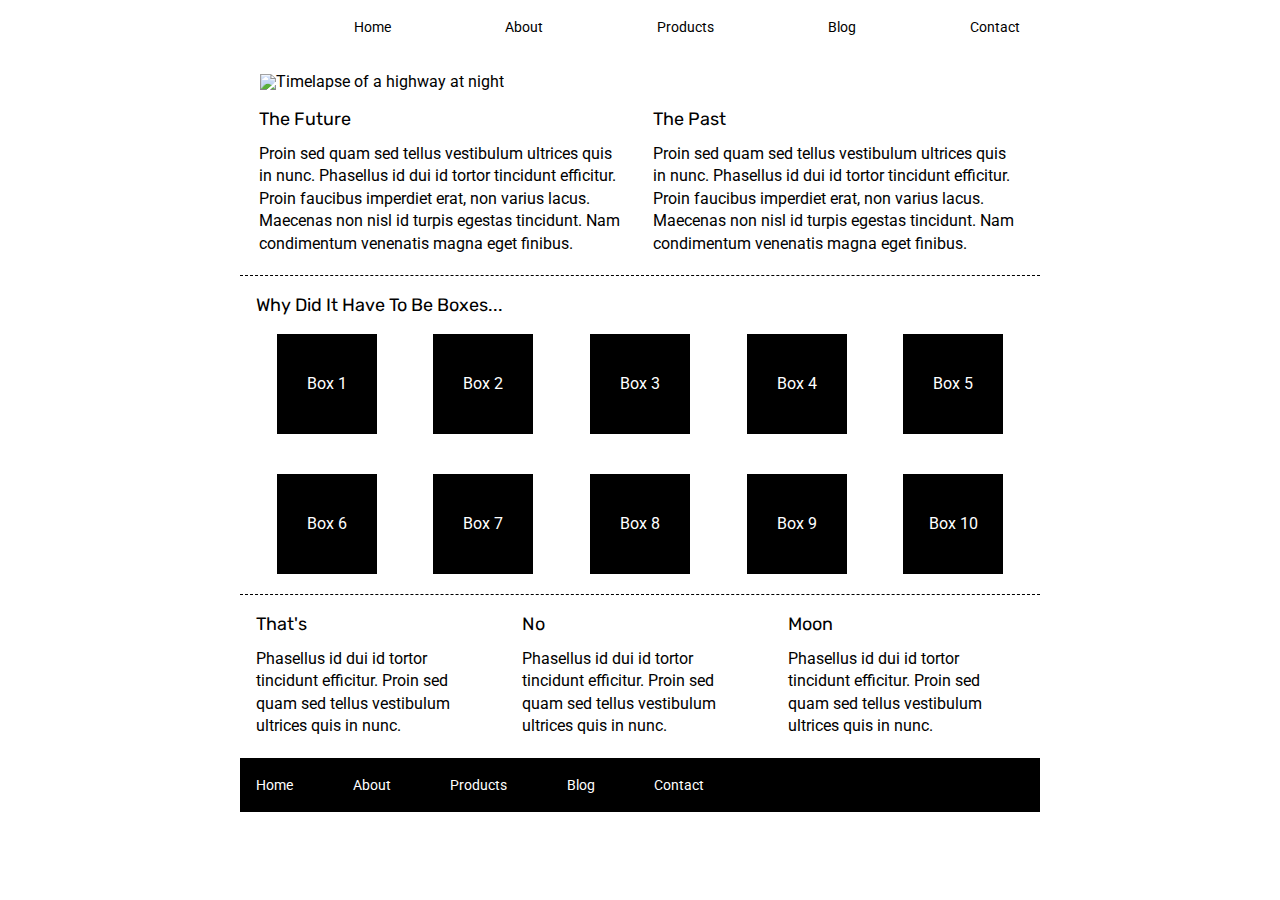
==== index.html @ dee3950b "Created header on index page. Commented through CSS to clarify sections" ====
<!doctype html>

<html lang="en">
<head>
  <meta charset="utf-8">

  <title>Sprint Challenge - Home</title>

  <link href="https://fonts.googleapis.com/css?family=Roboto|Rubik" rel="stylesheet">
  <link rel="stylesheet" href="css/index.css">

</head>

<header>
    <nav>
        <img src="img/lambda-black.png" alt="" class="logo">
        <a href="index.html">Home</a>
        <a href="about.html">About</a>
        <a href="product.html">Products</a>
        <a href="blog.html">Blog</a>
        <a href="contact.html">Contact</a>
    </nav>
    <img src="img/jumbo.jpg" alt="Timelapse of a highway at night" class="header-img">
</header>

<body>
    <div class="container">
   
        <section class="top-content">
            <div class="text-container">
                <h2>The Future</h2>
                <p>Proin sed quam sed tellus vestibulum ultrices quis in nunc. Phasellus id dui id tortor tincidunt efficitur. Proin faucibus imperdiet erat, non varius lacus. Maecenas non nisl id turpis egestas tincidunt. Nam condimentum venenatis magna eget finibus.</p>
            </div>
            <div class="text-container">
                <h2>The Past</h2>
                <p>Proin sed quam sed tellus vestibulum ultrices quis in nunc. Phasellus id dui id tortor tincidunt efficitur. Proin faucibus imperdiet erat, non varius lacus. Maecenas non nisl id turpis egestas tincidunt. Nam condimentum venenatis magna eget finibus.</p>
            </div>
        </section>
        
        <section class="middle-content">
        
            <h2>Why Did It Have To Be Boxes...</h2>
            
            <div class="boxes">
                <div class="box">Box 1</div>
                <div class="box">Box 2</div>
                <div class="box">Box 3</div>
                <div class="box">Box 4</div>
                <div class="box">Box 5</div>
                <div class="box">Box 6</div>
                <div class="box">Box 7</div>
                <div class="box">Box 8</div>
                <div class="box">Box 9</div>
                <div class="box">Box 10</div>
            </div>
        
        </section>

        <section class="bottom-content">

            <div class="text-container">
                <h2>That's</h2>
                <p>Phasellus id dui id tortor tincidunt efficitur. Proin sed quam sed tellus vestibulum ultrices quis in nunc.</p>
            </div>
            <div class="text-container">
                <h2>No</h2>
                <p>Phasellus id dui id tortor tincidunt efficitur. Proin sed quam sed tellus vestibulum ultrices quis in nunc.</p>
            </div>
            <div class="text-container">
                <h2>Moon</h2>
                <p>Phasellus id dui id tortor tincidunt efficitur. Proin sed quam sed tellus vestibulum ultrices quis in nunc.</p>
            </div>

        </section>
        
        <footer>
            <nav>
                <a href="#">Home</a>
                <a href="#">About</a>
                <a href="#">Products</a>
                <a href="#">Blog</a>
                <a href="#">Contact</a>
            </nav>
        </footer>
    </div><!-- container -->        
</body>
</html>
---- css/index.css ----
/*Begin CSS Reset*/
/* http://meyerweb.com/eric/tools/css/reset/ 
   v2.0 | 20110126
   License: none (public domain)
*/
html, body, div, span, applet, object, iframe,
h1, h2, h3, h4, h5, h6, p, blockquote, pre,
a, abbr, acronym, address, big, cite, code,
del, dfn, em, img, ins, kbd, q, s, samp,
small, strike, strong, sub, sup, tt, var,
b, u, i, center,
dl, dt, dd, ol, ul, li,
fieldset, form, label, legend,
table, caption, tbody, tfoot, thead, tr, th, td,
article, aside, canvas, details, embed, 
figure, figcaption, footer, header, hgroup, 
menu, nav, output, ruby, section, summary,
time, mark, audio, video {
	margin: 0;
	padding: 0;
	border: 0;
	font-size: 100%;
	font: inherit;
	vertical-align: baseline;
}
/* HTML5 display-role reset for older browsers */
article, aside, details, figcaption, figure, 
footer, header, hgroup, menu, nav, section {
	display: block;
}
body {
	line-height: 1;
}
ol, ul {
	list-style: none;
}
blockquote, q {
	quotes: none;
}
blockquote:before, blockquote:after,
q:before, q:after {
	content: '';
	content: none;
}
table {
	border-collapse: collapse;
	border-spacing: 0;
}
/*End of CSS reset*/

/*General styling*/
* {
    box-sizing: border-box;
}

html, body {
    height: 100%;
    font-family: 'Roboto', sans-serif;
}

h1, h2, h3, h4, h5 {
    font-size: 18px;
    margin-bottom: 15px;
    font-family: 'Rubik', sans-serif;
}

p {
    line-height: 1.4;
}

/*Header styling*/
header{
    width: 800px;
    margin:0 auto;
}
nav{
    margin-left: 0;
    padding-left: 0;
}
header nav{
    width: 800px;
    display: flex;
    justify-content: space-between;
    align-items: baseline;
    padding: 20px 20px 20px 0;
    font-size: 14px;
}
header nav a {
    color: black;
    text-decoration: none;
    
}
.header-img {
    margin: 20px;
}

/*Body styling*/
.container {
    width: 800px;
    margin: 0 auto;
}

.top-content {
    display: flex;
    flex-wrap: wrap;
    justify-content: space-evenly;
    margin-bottom: 20px;
    border-bottom: 1px dashed black;
}

.top-content .text-container {
    width: 48%;
    padding: 0 1%;
    padding-bottom: 20px;  
}

.middle-content {
    margin-bottom: 20px;
    border-bottom: 1px dashed black;
}

.middle-content h2 {
    padding: 0 2%;
    margin-bottom: 0;
}

.middle-content .boxes {
    display: flex;
    flex-wrap: wrap;
    justify-content: space-evenly;
}

.middle-content .boxes .box {
    width: 12.5%;
    height: 100px;
    background: black;
    margin: 20px 2.5%;
    color: white;
    display: flex;
    align-items: center;
    justify-content: center;
}

.bottom-content {
    display: flex;
    margin: 0 2% 20px;
    justify-content: space-around;
}

.bottom-content .text-container {
    padding-right: 4%;
}

.bottom-content .text-container:last-child {
    padding-right: 0;
}

/*Footer Styling*/

footer {
    width: 100%;
    background: black;
}

footer nav {
    width: 60%;
    display: flex;
    justify-content: space-between;
    align-items: center;
    padding: 20px 2%;
    font-size: 14px;
}

footer nav a {
    color: white;
    text-decoration: none;
}
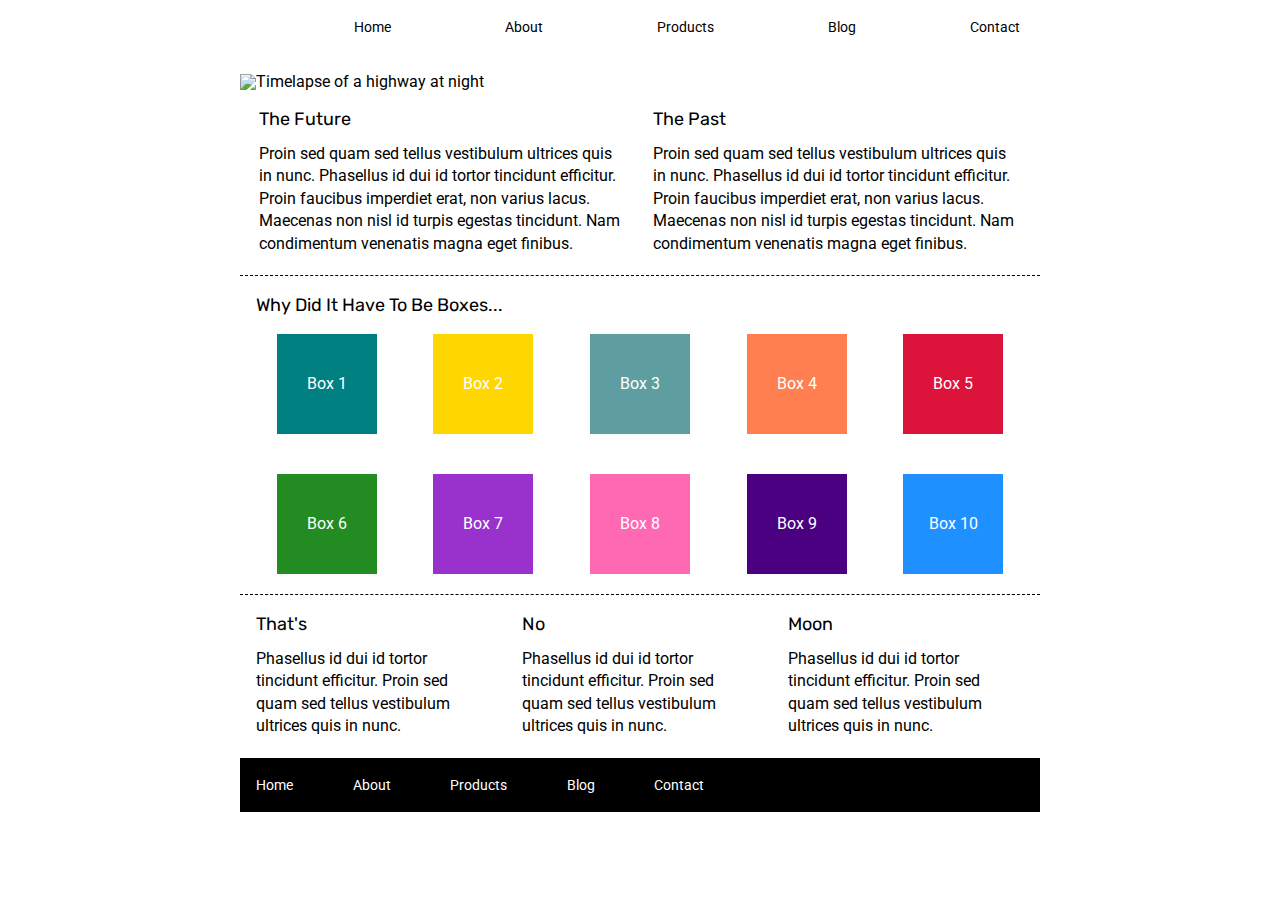
==== commit f19130ad: "assigned ids to boxes to give them colors and seperated that CSS from the body since it is frustrati" ====
--- a/index.html
+++ b/index.html
@@ -42,16 +42,16 @@
             <h2>Why Did It Have To Be Boxes...</h2>
             
             <div class="boxes">
-                <div class="box">Box 1</div>
-                <div class="box">Box 2</div>
-                <div class="box">Box 3</div>
-                <div class="box">Box 4</div>
-                <div class="box">Box 5</div>
-                <div class="box">Box 6</div>
-                <div class="box">Box 7</div>
-                <div class="box">Box 8</div>
-                <div class="box">Box 9</div>
-                <div class="box">Box 10</div>
+                <div class="box" id="box1">Box 1</div>
+                <div class="box" id="box2">Box 2</div>
+                <div class="box" id="box3">Box 3</div>
+                <div class="box" id="box4">Box 4</div>
+                <div class="box" id="box5">Box 5</div>
+                <div class="box" id="box6">Box 6</div>
+                <div class="box" id="box7">Box 7</div>
+                <div class="box" id="box8">Box 8</div>
+                <div class="box" id="box9">Box 9</div>
+                <div class="box" id="box10">Box 10</div>
             </div>
         
         </section>
--- a/css/index.css
+++ b/css/index.css
@@ -91,7 +91,7 @@
     
 }
 .header-img {
-    margin: 20px;
+    margin: 20px 0; 
 }
 
 /*Body styling*/
@@ -155,6 +155,38 @@
     padding-right: 0;
 }
 
+/*Box colors for the index page box problem*/
+#box1{
+    background-color:teal;
+}
+#box2{
+    background-color:gold;
+}
+#box3{
+    background-color:cadetblue;
+}
+#box4{
+    background-color:coral;
+}
+#box5{
+    background-color:crimson;
+}
+#box6{
+    background-color:forestgreen;
+}
+#box7{
+    background-color:darkorchid;
+}
+#box8{
+    background-color:hotpink;
+}
+#box9{
+    background-color:indigo;
+}
+#box10{
+    background-color:dodgerblue;
+}
+
 /*Footer Styling*/
 
 footer {
